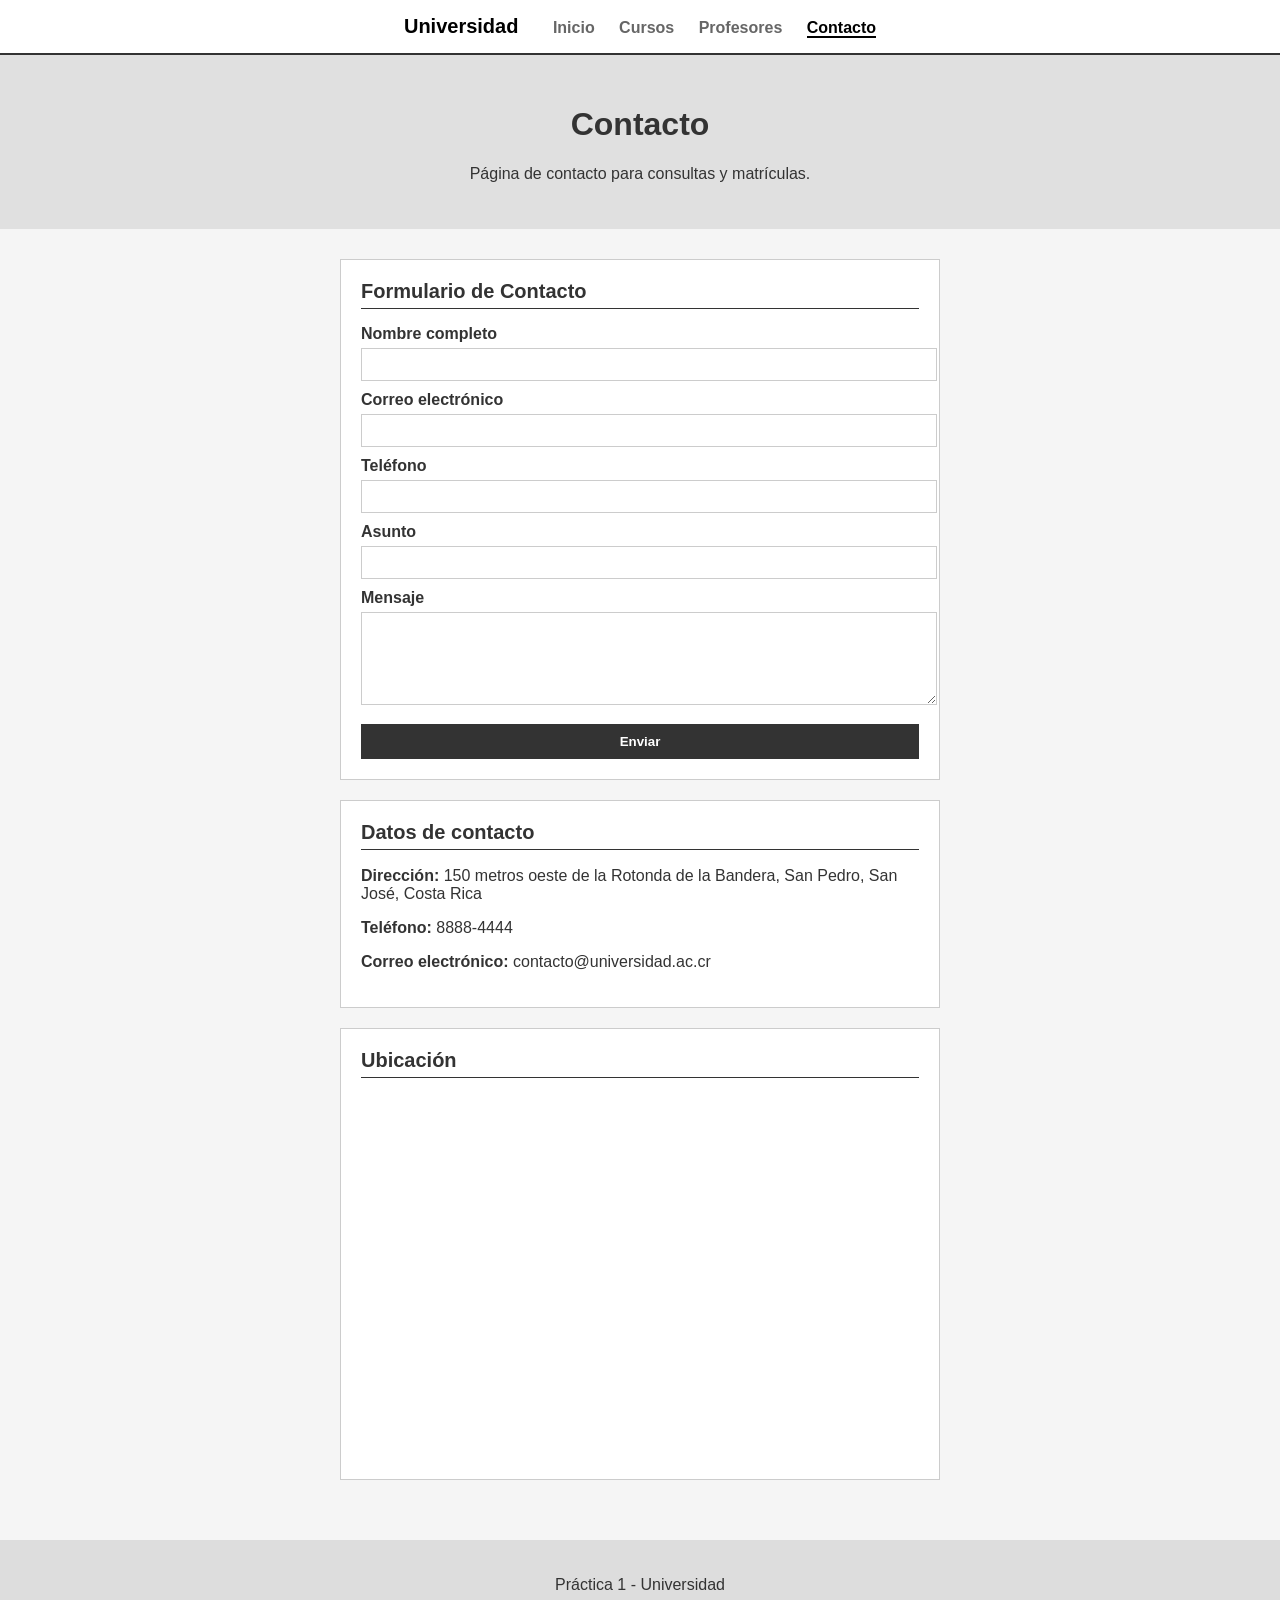
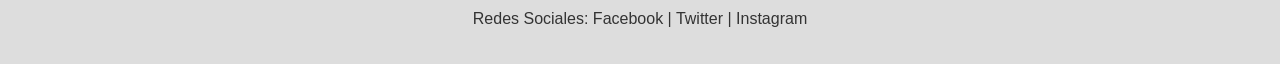
==== contacto.html @ cf50d500 "feat: add basic contact page Style: simple navbar Contact form and map were added" ====
<!DOCTYPE html>
<html lang="es">
<head>
    <meta charset="UTF-8">
    <meta name="viewport" content="width=device-width, initial-scale=1.0">
    <title>Contacto - Universidad</title>
    <link rel="stylesheet" href="css/style.css">
    <link rel="stylesheet" href="css/contacto.css">
</head>
<body>

    <nav class="navbar">
        <a href="index.html" class="brand">Universidad</a>
        <a href="index.html">Inicio</a>
        <a href="cursos.html">Cursos</a>
        <a href="profesores.html">Profesores</a>
        <a href="contacto.html" class="activo">Contacto</a>
    </nav>

    <header>
        <h1>Contacto</h1>
        <p>Página de contacto para consultas y matrículas.</p>
    </header>

    <main>
        <div class="formulario-seccion">
            <h2>Formulario de Contacto</h2>
            <form action="#" method="POST" id="form-contacto">
                <label for="nombre">Nombre completo</label>
                <input type="text" id="nombre" name="nombre" required>
                
                <label for="email">Correo electrónico</label>
                <input type="email" id="email" name="email" required>
                
                <label for="telefono">Teléfono</label>
                <input type="tel" id="telefono" name="telefono" required>
                
                <label for="asunto">Asunto</label>
                <input type="text" id="asunto" name="asunto" required>
                
                <label for="mensaje">Mensaje</label>
                <textarea id="mensaje" name="mensaje" rows="5" required></textarea>
                
                <button type="submit">Enviar</button>
            </form>
        </div>

        <div class="info-seccion">
            <h2>Datos de contacto</h2>
            <p><strong>Dirección:</strong> 150 metros oeste de la Rotonda de la Bandera, San Pedro, San José, Costa Rica</p>
            <p><strong>Teléfono:</strong> 8888-4444</p>
            <p><strong>Correo electrónico:</strong> contacto@universidad.ac.cr</p>
        </div>

        <div class="mapa-seccion">
            <h2>Ubicación</h2>
            <iframe 
                src="https://www.google.com/maps/embed?pb=!1m10!1m8!1m3!1d474.9958304537762!2d-84.05325166837632!3d9.939490818931827!3m2!1i1024!2i768!4f13.1!5e1!3m2!1ses!2scr!4v1780507958790!5m2!1ses!2scr" 
                width="100%" 
                height="350" 
                style="border:0;" 
                allowfullscreen="" 
                loading="lazy" 
                referrerpolicy="no-referrer-when-downgrade"
                title="Mapa de Ubicación">
            </iframe>
        </div>
    </main>

    <footer>
        <p>Práctica 1 - Universidad</p>
        <p>
            Redes Sociales: 
            <a href="#">Facebook</a> | 
            <a href="#">Twitter</a> | 
            <a href="#">Instagram</a>
        </p>
    </footer>

</body>
</html>
---- css/style.css ----
body {
    font-family: Arial, sans-serif;
    background-color: #f5f5f5;
    color: #333333;
    margin: 0;
    padding: 0;
}

.navbar {
    background-color: #ffffff;
    border-bottom: 2px solid #333333;
    padding: 15px;
    text-align: center;
}

.navbar a {
    color: #666666;
    text-decoration: none;
    margin: 0 10px;
    font-weight: bold;
}

.navbar a:hover {
    color: #000000;
}

.navbar a.activo {
    color: #000000;
    border-bottom: 2px solid #000000;
}

.navbar .brand {
    font-size: 1.25rem;
    color: #000000;
    margin-right: 20px;
}

footer {
    background-color: #dddddd;
    color: #333333;
    padding: 20px;
    text-align: center;
    margin-top: 30px;
}

footer a {
    color: #333333;
    text-decoration: none;
}

footer a:hover {
    text-decoration: underline;
}
---- css/contacto.css ----
header {
    background-color: #e0e0e0;
    text-align: center;
    padding: 30px 10px;
    margin-bottom: 20px;
}

main {
    max-width: 600px;
    margin: 0 auto;
    padding: 10px;
}

.formulario-seccion, .info-seccion, .mapa-seccion {
    background-color: #ffffff;
    border: 1px solid #cccccc;
    padding: 20px;
    margin-bottom: 20px;
}

h2 {
    font-size: 1.25rem;
    border-bottom: 1px solid #333333;
    padding-bottom: 5px;
    margin-top: 0;
}

label {
    display: block;
    margin-top: 10px;
    font-weight: bold;
}

input, textarea {
    width: 100%;
    padding: 8px;
    margin-top: 5px;
    border: 1px solid #cccccc;
}

button {
    width: 100%;
    padding: 10px;
    background-color: #333333;
    color: #ffffff;
    border: none;
    margin-top: 15px;
    font-weight: bold;
    cursor: pointer;
}

button:hover {
    background-color: #000000;
}

iframe {
    margin-top: 10px;
}
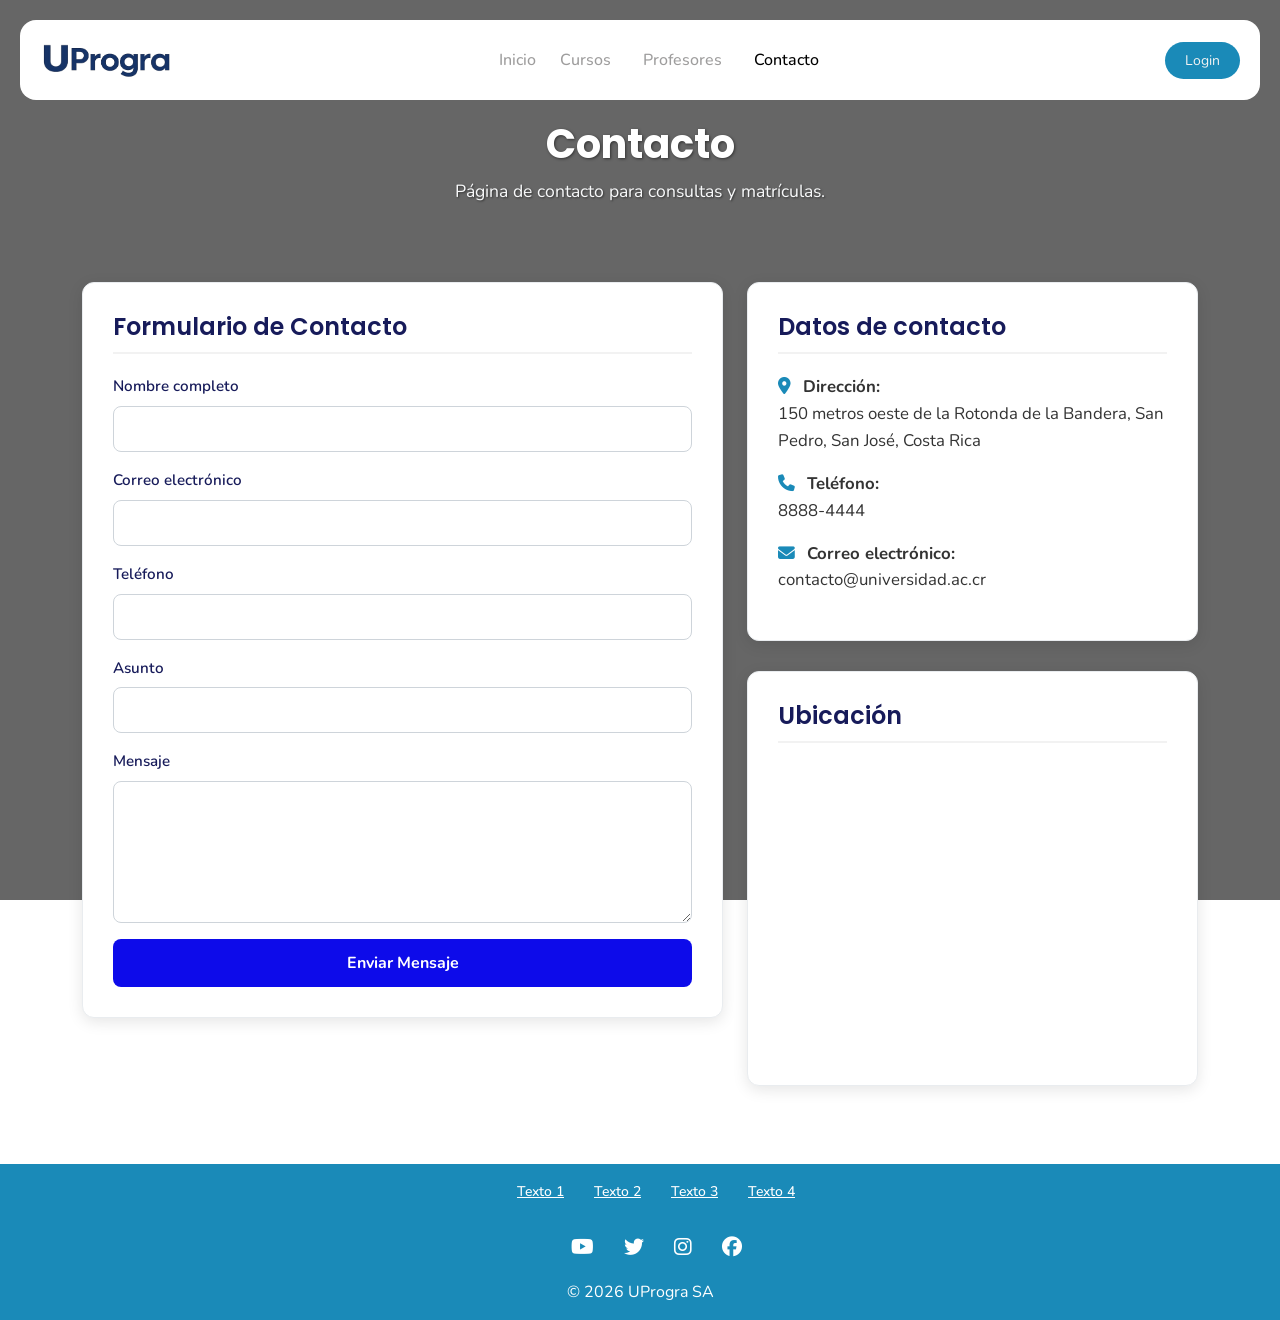
==== commit c35093dc: "Style: integrate style css" ====
--- a/contacto.html
+++ b/contacto.html
@@ -3,79 +3,150 @@
 <head>
     <meta charset="UTF-8">
     <meta name="viewport" content="width=device-width, initial-scale=1.0">
-    <title>Contacto - Universidad</title>
-    <link rel="stylesheet" href="css/style.css">
-    <link rel="stylesheet" href="css/contacto.css">
+    <title>Contacto - UProgra</title>
+    <link rel="preconnect" href="https://fonts.googleapis.com">
+    <link rel="preconnect" href="https://fonts.gstatic.com" crossorigin>
+    <link href="https://fonts.googleapis.com/css2?family=Nunito:wght@300;400;500;600;700&family=Poppins:wght@300;400;500;600;700&display=swap" rel="stylesheet">
+    <link href="https://cdn.jsdelivr.net/npm/bootstrap@5.3.8/dist/css/bootstrap.min.css" rel="stylesheet" integrity="sha384-sRIl4kxILFvY47J16cr9ZwB07vP4J8+LH7qKQnuqkuIAvNWLzeN8tE5YBujZqJLB" crossorigin="anonymous">
+    <link rel="stylesheet" href="https://cdnjs.cloudflare.com/ajax/libs/font-awesome/6.7.2/css/all.min.css">
+    <link href="css/style.css" rel="stylesheet">
+    <link href="css/contacto.css" rel="stylesheet">
 </head>
 <body>
-
-    <nav class="navbar">
-        <a href="index.html" class="brand">Universidad</a>
-        <a href="index.html">Inicio</a>
-        <a href="cursos.html">Cursos</a>
-        <a href="profesores.html">Profesores</a>
-        <a href="contacto.html" class="activo">Contacto</a>
+    <nav class="navbar navbar-expand-lg fixed-top">
+        <div class="container-fluid">
+            <a class="navbar-brand me-auto" href="index.html">
+                <img src="Recursos/img/logo.png" alt="Logo UProgra">
+            </a>
+            <div class="offcanvas offcanvas-end" tabindex="-1" id="offcanvasNavbar" aria-labelledby="offcanvasNavbarLabel">
+                <div class="offcanvas-header">
+                    <h5 class="offcanvas-title" id="offcanvasNavbarLabel">Menú</h5>
+                    <button type="button" class="btn-close" data-bs-dismiss="offcanvas" aria-label="Close"></button>
+                </div>
+                <div class="offcanvas-body">
+                    <ul class="navbar-nav justify-content-center flex-grow-1 pe-3">
+                        <li class="nav-item">
+                            <a class="nav-link" href="index.html">Inicio</a>
+                        </li>
+                        <li class="nav-item">
+                            <a class="nav-link mx-lg-2" href="cursos.html">Cursos</a>
+                        </li>
+                        <li class="nav-item">
+                            <a class="nav-link mx-lg-2" href="profesores.html">Profesores</a>
+                        </li>
+                        <li class="nav-item">
+                            <a class="nav-link mx-lg-2 active" aria-current="page" href="contacto.html">Contacto</a>
+                        </li>
+                    </ul>
+                </div>
+            </div>
+            <a href="#" class="login-button">Login</a>
+            <button class="navbar-toggler pe-0" type="button" data-bs-toggle="offcanvas" data-bs-target="#offcanvasNavbar" aria-controls="offcanvasNavbar">
+                <span class="navbar-toggler-icon"></span>
+            </button>
+        </div>
     </nav>
 
-    <header>
-        <h1>Contacto</h1>
-        <p>Página de contacto para consultas y matrículas.</p>
-    </header>
+    <main>
+        <header class="encabezado">
+            <h1>Contacto</h1>
+            <p>Página de contacto para consultas y matrículas.</p>
+        </header>
 
-    <main>
-        <div class="formulario-seccion">
-            <h2>Formulario de Contacto</h2>
-            <form action="#" method="POST" id="form-contacto">
-                <label for="nombre">Nombre completo</label>
-                <input type="text" id="nombre" name="nombre" required>
-                
-                <label for="email">Correo electrónico</label>
-                <input type="email" id="email" name="email" required>
-                
-                <label for="telefono">Teléfono</label>
-                <input type="tel" id="telefono" name="telefono" required>
-                
-                <label for="asunto">Asunto</label>
-                <input type="text" id="asunto" name="asunto" required>
-                
-                <label for="mensaje">Mensaje</label>
-                <textarea id="mensaje" name="mensaje" rows="5" required></textarea>
-                
-                <button type="submit">Enviar</button>
-            </form>
-        </div>
+        <section class="container my-5">
+            <div class="row g-4">
+                <div class="col-lg-7 col-md-12">
+                    <div class="formulario-seccion card-custom">
+                        <h2>Formulario de Contacto</h2>
+                        <form action="#" method="POST" id="form-contacto">
+                            <div class="mb-3">
+                                <label for="nombre" class="form-label">Nombre completo</label>
+                                <input type="text" class="form-control" id="nombre" name="nombre" required>
+                            </div>
+                            
+                            <div class="mb-3">
+                                <label for="email" class="form-label">Correo electrónico</label>
+                                <input type="email" class="form-control" id="email" name="email" required>
+                            </div>
+                            
+                            <div class="mb-3">
+                                <label for="telefono" class="form-label">Teléfono</label>
+                                <input type="tel" class="form-control" id="telefono" name="telefono" required>
+                            </div>
+                            
+                            <div class="mb-3">
+                                <label for="asunto" class="form-label">Asunto</label>
+                                <input type="text" class="form-control" id="asunto" name="asunto" required>
+                            </div>
+                            
+                            <div class="mb-3">
+                                <label for="mensaje" class="form-label">Mensaje</label>
+                                <textarea class="form-control" id="mensaje" name="mensaje" rows="5" required></textarea>
+                            </div>
+                            
+                            <button type="submit" class="btn-submit">Enviar Mensaje</button>
+                        </form>
+                    </div>
+                </div>
 
-        <div class="info-seccion">
-            <h2>Datos de contacto</h2>
-            <p><strong>Dirección:</strong> 150 metros oeste de la Rotonda de la Bandera, San Pedro, San José, Costa Rica</p>
-            <p><strong>Teléfono:</strong> 8888-4444</p>
-            <p><strong>Correo electrónico:</strong> contacto@universidad.ac.cr</p>
-        </div>
+                <div class="col-lg-5 col-md-12">
+                    <div class="info-seccion card-custom">
+                        <h2>Datos de contacto</h2>
+                        <p>
+                            <i class="fa-solid fa-location-dot me-2 text-color-accent"></i> 
+                            <strong>Dirección:</strong><br>
+                            150 metros oeste de la Rotonda de la Bandera, San Pedro, San José, Costa Rica
+                        </p>
+                        <p class="mt-3">
+                            <i class="fa-solid fa-phone me-2 text-color-accent"></i> 
+                            <strong>Teléfono:</strong><br>
+                            8888-4444
+                        </p>
+                        <p class="mt-3">
+                            <i class="fa-solid fa-envelope me-2 text-color-accent"></i> 
+                            <strong>Correo electrónico:</strong><br>
+                            contacto@universidad.ac.cr
+                        </p>
+                    </div>
 
-        <div class="mapa-seccion">
-            <h2>Ubicación</h2>
-            <iframe 
-                src="https://www.google.com/maps/embed?pb=!1m10!1m8!1m3!1d474.9958304537762!2d-84.05325166837632!3d9.939490818931827!3m2!1i1024!2i768!4f13.1!5e1!3m2!1ses!2scr!4v1780507958790!5m2!1ses!2scr" 
-                width="100%" 
-                height="350" 
-                style="border:0;" 
-                allowfullscreen="" 
-                loading="lazy" 
-                referrerpolicy="no-referrer-when-downgrade"
-                title="Mapa de Ubicación">
-            </iframe>
-        </div>
+                    <div class="mapa-seccion card-custom">
+                        <h2>Ubicación</h2>
+                        <div class="ratio ratio-4x3">
+                            <iframe src="https://www.google.com/maps/embed?pb=!1m10!1m8!1m3!1d474.9958304537762!2d-84.05325166837632!3d9.939490818931827!3m2!1i1024!2i768!4f13.1!5e1!3m2!1ses!2scr!4v1780507958790!5m2!1ses!2scr" style="border:0;" allowfullscreen="" loading="lazy" referrerpolicy="no-referrer-when-downgrade" title="Mapa de Ubicación"></iframe>
+                        </div>
+                    </div>
+                </div>
+            </div>
+        </section>
     </main>
 
     <footer>
-        <p>Práctica 1 - Universidad</p>
-        <p>
-            Redes Sociales: 
-            <a href="#">Facebook</a> | 
-            <a href="#">Twitter</a> | 
-            <a href="#">Instagram</a>
-        </p>
+        <div class="container">
+            <ul class="d-flex flex-row">
+                <li><a href="#">Texto 1</a></li>
+                <li><a href="#">Texto 2</a></li>
+                <li><a href="#">Texto 3</a></li>
+                <li><a href="#">Texto 4</a></li>
+            </ul>
+
+            <ul class="d-flex flex-row">
+                <li>
+                    <i class="fab fa-youtube"></i>
+                </li>
+                <li>
+                    <i class="fab fa-twitter"></i>
+                </li>
+                <li>
+                    <i class="fab fa-instagram"></i>
+                </li>
+                <li>
+                    <i class="fab fa-facebook"></i>
+                </li>
+            </ul>
+            <p>&copy; 2026 UProgra SA</p>
+        </div>
     </footer>
 
+    <script src="https://cdn.jsdelivr.net/npm/bootstrap@5.3.8/dist/js/bootstrap.bundle.min.js" integrity="sha384-FKyoEForCGlyvwx9Hj09JcYn3nv7wiPVlz7YYwJrWVcXK/BmnVDxM+D2scQbITxI" crossorigin="anonymous"></script>
 </body>
 </html>
--- a/css/style.css
+++ b/css/style.css
@@ -1,53 +1,153 @@
-body {
-    font-family: Arial, sans-serif;
-    background-color: #f5f5f5;
-    color: #333333;
-    margin: 0;
-    padding: 0;
+:root{
+    --color-1: #171B5A; /*Color principal*/
+    --color-2: #0D0BEA; /*Color de botones principales o enlaces destacados*/
+    --color-3: #195974; /*Color Navbar o secciones secundarias*/
+    --color-4: #1A8AB8; /*Color de hover, acentos, iconos y detalles*/
+    --color-5: #F2F2F2; /*Color de fondo*/
+    --color-6: #9e9d9d; /*Color de fondo*/
+
+    --font-titulos: 'Poppins', sans-serif;
+    --font-texto: 'Nunito', sans-serif;
 }
 
 .navbar {
-    background-color: #ffffff;
-    border-bottom: 2px solid #333333;
-    padding: 15px;
-    text-align: center;
+    background-color: white;
+    height: 80px;
+    margin: 20px;
+    border-radius: 16px;
+    padding: 0.5rem;
 }
 
-.navbar a {
-    color: #666666;
-    text-decoration: none;
-    margin: 0 10px;
-    font-weight: bold;
+.navbar-brand img{ 
+    height: 40px;
+    width: auto;
 }
 
-.navbar a:hover {
-    color: #000000;
+.navbar-brand img{
+    max-height: 60px;
 }
 
-.navbar a.activo {
-    color: #000000;
-    border-bottom: 2px solid #000000;
+.login-button {
+    background-color:var(--color-4);
+    color:var(--color-5);
+    font-size: 14px;
+    padding: 8px 20px;
+    border-radius: 50px;
+    text-decoration: none;
+    transition: 0.3s background-color;
 }
 
-.navbar .brand {
+.login-button:hover {
+    background-color: var(--color-3);
+}
+
+.navbar-toggler {
+    border: none;
     font-size: 1.25rem;
-    color: #000000;
-    margin-right: 20px;
+}
+
+.navbar-toggler:focus, .btn-close:focus{
+    box-shadow: none;
+    outline: none;
+    position: relative;
+}
+
+.nav-link {
+    color: var(--color-6);
+    font-weight: 500;
+    position: relative;
+}
+
+.nav-link:hover, .nav-link:active{
+    color: var(--color-3)
+}
+
+@media (min-width:991px) { /*Esto es para que la pagina no haga el efecto cuando esta pequena, es decir con el menu contraido*/
+    .nav-link::before {
+        content: "";
+        position: absolute;
+        bottom: 0;
+        left: 50%;
+        transform: translateX(-50%);
+        width: 0%;
+        height: 2px;
+        background-color: var(--color-3);
+        visibility: hidden;
+        transition: 0.3s ease-in-out;
+    }
+
+    .nav-link:hover::before,
+    .nav-link:active::before {
+        content: "";
+        width: 100%;
+        visibility: visible;
+    }
+
+    
+}
+
+body {
+    background-size: cover;
+    width: 100%;
+    min-height: 100vh;
+    display: flex;
+    flex-direction: column;
+}
+
+body::before {
+    content: "";
+    position: fixed;
+    inset: 0;
+
+    background:
+        linear-gradient(
+            rgba(0,0,0,0.6),
+            rgba(0,0,0,0.6)
+        ),
+        url("https://images.unsplash.com/photo-1646682941137-8da21ec3cf40?q=80&w=687&auto=format&fit=crop&ixlib=rb-4.1.0&ixid=M3wxMjA3fDB8MHxwaG90by1wYWdlfHx8fGVufDB8fHx8fA%3D%3D")
+        center center / cover no-repeat;
+
+    z-index: -1;
+}
+
+main {
+    flex: 1;
 }
 
 footer {
-    background-color: #dddddd;
-    color: #333333;
-    padding: 20px;
-    text-align: center;
-    margin-top: 30px;
+    color: white;
+    background-color: var(--color-4);
+}
+
+footer .container {
+    display: flex;
+    flex-direction: column;
+    align-items: center;
+}
+
+footer ul {
+    margin-bottom: 0%;
+    flex-wrap: wrap;
+    justify-content: center;
+    list-style: none;
+}
+
+footer li {
+    padding: 15px;
+    margin-bottom: 4px;
 }
 
 footer a {
-    color: #333333;
-    text-decoration: none;
+    font-size: 14px;
+    font-weight: 500;
+    color: white;
 }
 
-footer a:hover {
-    text-decoration: underline;
+footer i {
+    cursor: pointer;
+    font-size: 20px;
 }
+
+footer p {
+    text-align: center;
+}
--- a/css/contacto.css
+++ b/css/contacto.css
@@ -1,58 +1,94 @@
-header {
-    background-color: #e0e0e0;
-    text-align: center;
-    padding: 30px 10px;
-    margin-bottom: 20px;
+body {
+    font-family: var(--font-texto) !important;
 }
 
-main {
+h1, h2, h3, h4, h5, h6 {
+    font-family: var(--font-titulos) !important;
+}
+
+.encabezado {
+    text-align: center;
+    padding: 120px 20px 30px;
+}
+
+.encabezado h1 {
+    color: #ffffff;
+    font-size: 2.5rem;
+    font-weight: 700;
+    margin-bottom: 10px;
+    text-shadow: 1px 1px 3px rgba(0,0,0,0.5);
+}
+
+.encabezado p {
+    color: #f8f9fa;
+    font-size: 1.1rem;
     max-width: 600px;
     margin: 0 auto;
-    padding: 10px;
+    text-shadow: 1px 1px 2px rgba(0,0,0,0.5);
 }
 
-.formulario-seccion, .info-seccion, .mapa-seccion {
+.card-custom {
     background-color: #ffffff;
-    border: 1px solid #cccccc;
-    padding: 20px;
-    margin-bottom: 20px;
+    border: 1px solid #e9ecef;
+    border-radius: 12px;
+    padding: 30px;
+    box-shadow: 0 4px 15px rgba(0, 0, 0, 0.1);
+    margin-bottom: 30px;
 }
 
-h2 {
-    font-size: 1.25rem;
-    border-bottom: 1px solid #333333;
-    padding-bottom: 5px;
-    margin-top: 0;
+.card-custom h2 {
+    color: var(--color-1);
+    font-size: 1.5rem;
+    font-weight: 600;
+    margin-bottom: 20px;
+    border-bottom: 2px solid var(--color-5);
+    padding-bottom: 10px;
 }
 
-label {
-    display: block;
-    margin-top: 10px;
-    font-weight: bold;
+.form-label {
+    color: var(--color-1);
+    font-weight: 600;
+    font-size: 0.95rem;
 }
 
-input, textarea {
-    width: 100%;
-    padding: 8px;
-    margin-top: 5px;
-    border: 1px solid #cccccc;
+.form-control {
+    border: 1px solid #ced4da;
+    border-radius: 8px;
+    padding: 10px 12px;
 }
 
-button {
+.form-control:focus {
+    border-color: var(--color-4);
+    box-shadow: 0 0 0 0.25rem rgba(26, 138, 184, 0.25);
+}
+
+.btn-submit {
     width: 100%;
-    padding: 10px;
-    background-color: #333333;
+    padding: 12px;
+    background-color: var(--color-2);
     color: #ffffff;
     border: none;
-    margin-top: 15px;
-    font-weight: bold;
-    cursor: pointer;
+    border-radius: 8px;
+    font-weight: 700;
+    transition: background-color 0.3s ease;
 }
 
-button:hover {
-    background-color: #000000;
+.btn-submit:hover {
+    background-color: var(--color-1);
 }
 
-iframe {
-    margin-top: 10px;
+.text-color-accent {
+    color: var(--color-4);
 }
+
+.info-seccion p {
+    font-size: 1.05rem;
+    line-height: 1.6;
+    color: #333333;
+}
+
+.mapa-seccion iframe {
+    width: 100%;
+    height: 300px;
+    border-radius: 8px;
+}
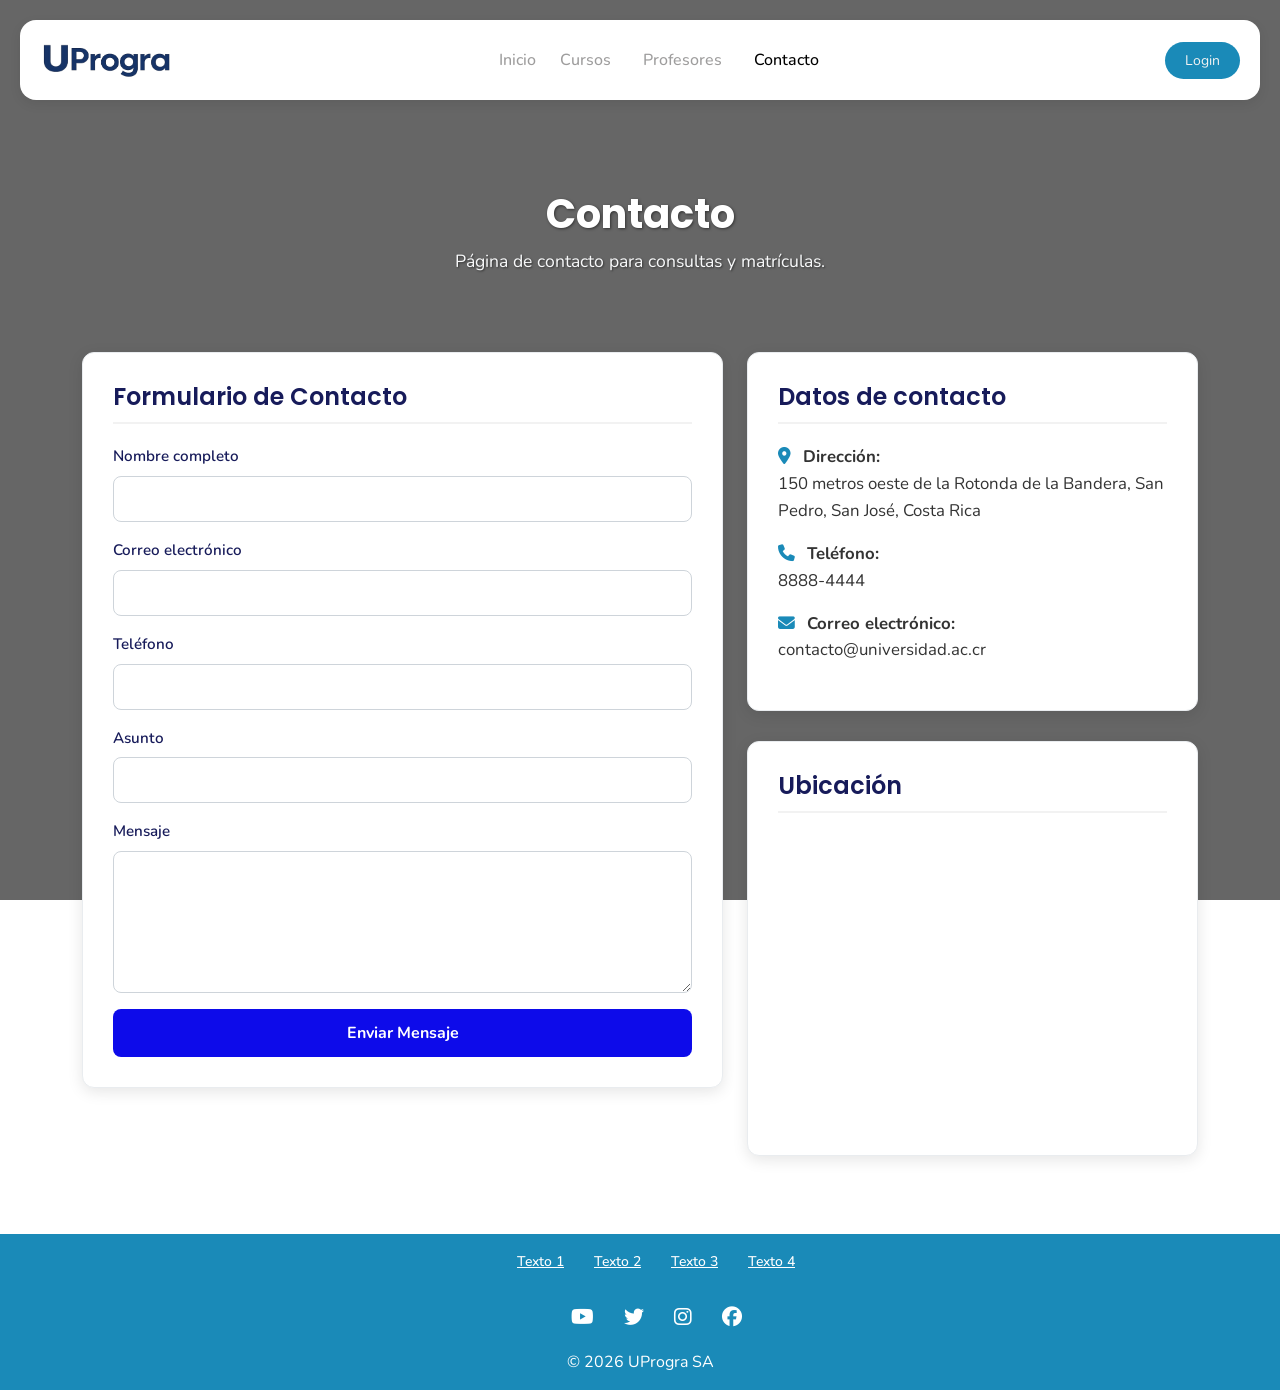
==== commit 6873cf48: "feat: add formulary logic Practica 2: Functional contact formulary" ====
--- a/contacto.html
+++ b/contacto.html
@@ -1,24 +1,30 @@
 <!DOCTYPE html>
 <html lang="es">
+
 <head>
     <meta charset="UTF-8">
     <meta name="viewport" content="width=device-width, initial-scale=1.0">
     <title>Contacto - UProgra</title>
     <link rel="preconnect" href="https://fonts.googleapis.com">
     <link rel="preconnect" href="https://fonts.gstatic.com" crossorigin>
-    <link href="https://fonts.googleapis.com/css2?family=Nunito:wght@300;400;500;600;700&family=Poppins:wght@300;400;500;600;700&display=swap" rel="stylesheet">
-    <link href="https://cdn.jsdelivr.net/npm/bootstrap@5.3.8/dist/css/bootstrap.min.css" rel="stylesheet" integrity="sha384-sRIl4kxILFvY47J16cr9ZwB07vP4J8+LH7qKQnuqkuIAvNWLzeN8tE5YBujZqJLB" crossorigin="anonymous">
+    <link
+        href="https://fonts.googleapis.com/css2?family=Nunito:wght@300;400;500;600;700&family=Poppins:wght@300;400;500;600;700&display=swap"
+        rel="stylesheet">
+    <link href="https://cdn.jsdelivr.net/npm/bootstrap@5.3.8/dist/css/bootstrap.min.css" rel="stylesheet"
+        integrity="sha384-sRIl4kxILFvY47J16cr9ZwB07vP4J8+LH7qKQnuqkuIAvNWLzeN8tE5YBujZqJLB" crossorigin="anonymous">
     <link rel="stylesheet" href="https://cdnjs.cloudflare.com/ajax/libs/font-awesome/6.7.2/css/all.min.css">
     <link href="css/style.css" rel="stylesheet">
     <link href="css/contacto.css" rel="stylesheet">
 </head>
+
 <body>
     <nav class="navbar navbar-expand-lg fixed-top">
         <div class="container-fluid">
             <a class="navbar-brand me-auto" href="index.html">
                 <img src="Recursos/img/logo.png" alt="Logo UProgra">
             </a>
-            <div class="offcanvas offcanvas-end" tabindex="-1" id="offcanvasNavbar" aria-labelledby="offcanvasNavbarLabel">
+            <div class="offcanvas offcanvas-end" tabindex="-1" id="offcanvasNavbar"
+                aria-labelledby="offcanvasNavbarLabel">
                 <div class="offcanvas-header">
                     <h5 class="offcanvas-title" id="offcanvasNavbarLabel">Menú</h5>
                     <button type="button" class="btn-close" data-bs-dismiss="offcanvas" aria-label="Close"></button>
@@ -41,7 +47,8 @@
                 </div>
             </div>
             <a href="#" class="login-button">Login</a>
-            <button class="navbar-toggler pe-0" type="button" data-bs-toggle="offcanvas" data-bs-target="#offcanvasNavbar" aria-controls="offcanvasNavbar">
+            <button class="navbar-toggler pe-0" type="button" data-bs-toggle="offcanvas"
+                data-bs-target="#offcanvasNavbar" aria-controls="offcanvasNavbar">
                 <span class="navbar-toggler-icon"></span>
             </button>
         </div>
@@ -62,29 +69,35 @@
                             <div class="mb-3">
                                 <label for="nombre" class="form-label">Nombre completo</label>
                                 <input type="text" class="form-control" id="nombre" name="nombre" required>
+                                <span id="error-nombre" class="mensaje-error"></span>
                             </div>
-                            
+
                             <div class="mb-3">
                                 <label for="email" class="form-label">Correo electrónico</label>
                                 <input type="email" class="form-control" id="email" name="email" required>
+                                <span id="error-email" class="mensaje-error"></span>
                             </div>
-                            
+
                             <div class="mb-3">
                                 <label for="telefono" class="form-label">Teléfono</label>
                                 <input type="tel" class="form-control" id="telefono" name="telefono" required>
+                                <span id="error-telefono" class="mensaje-error"></span>
                             </div>
-                            
+
                             <div class="mb-3">
                                 <label for="asunto" class="form-label">Asunto</label>
                                 <input type="text" class="form-control" id="asunto" name="asunto" required>
+                                <span id="error-asunto" class="mensaje-error"></span>
                             </div>
-                            
+
                             <div class="mb-3">
                                 <label for="mensaje" class="form-label">Mensaje</label>
                                 <textarea class="form-control" id="mensaje" name="mensaje" rows="5" required></textarea>
+                                <span id="error-mensaje" class="mensaje-error"></span>
                             </div>
-                            
+
                             <button type="submit" class="btn-submit">Enviar Mensaje</button>
+                            <div id="mensaje-exito" class="alerta-exito"></div>
                         </form>
                     </div>
                 </div>
@@ -93,17 +106,17 @@
                     <div class="info-seccion card-custom">
                         <h2>Datos de contacto</h2>
                         <p>
-                            <i class="fa-solid fa-location-dot me-2 text-color-accent"></i> 
+                            <i class="fa-solid fa-location-dot me-2 text-color-accent"></i>
                             <strong>Dirección:</strong><br>
                             150 metros oeste de la Rotonda de la Bandera, San Pedro, San José, Costa Rica
                         </p>
                         <p class="mt-3">
-                            <i class="fa-solid fa-phone me-2 text-color-accent"></i> 
+                            <i class="fa-solid fa-phone me-2 text-color-accent"></i>
                             <strong>Teléfono:</strong><br>
                             8888-4444
                         </p>
                         <p class="mt-3">
-                            <i class="fa-solid fa-envelope me-2 text-color-accent"></i> 
+                            <i class="fa-solid fa-envelope me-2 text-color-accent"></i>
                             <strong>Correo electrónico:</strong><br>
                             contacto@universidad.ac.cr
                         </p>
@@ -112,7 +125,10 @@
                     <div class="mapa-seccion card-custom">
                         <h2>Ubicación</h2>
                         <div class="ratio ratio-4x3">
-                            <iframe src="https://www.google.com/maps/embed?pb=!1m10!1m8!1m3!1d474.9958304537762!2d-84.05325166837632!3d9.939490818931827!3m2!1i1024!2i768!4f13.1!5e1!3m2!1ses!2scr!4v1780507958790!5m2!1ses!2scr" style="border:0;" allowfullscreen="" loading="lazy" referrerpolicy="no-referrer-when-downgrade" title="Mapa de Ubicación"></iframe>
+                            <iframe
+                                src="https://www.google.com/maps/embed?pb=!1m10!1m8!1m3!1d474.9958304537762!2d-84.05325166837632!3d9.939490818931827!3m2!1i1024!2i768!4f13.1!5e1!3m2!1ses!2scr!4v1780507958790!5m2!1ses!2scr"
+                                style="border:0;" allowfullscreen="" loading="lazy"
+                                referrerpolicy="no-referrer-when-downgrade" title="Mapa de Ubicación"></iframe>
                         </div>
                     </div>
                 </div>
@@ -147,6 +163,10 @@
         </div>
     </footer>
 
-    <script src="https://cdn.jsdelivr.net/npm/bootstrap@5.3.8/dist/js/bootstrap.bundle.min.js" integrity="sha384-FKyoEForCGlyvwx9Hj09JcYn3nv7wiPVlz7YYwJrWVcXK/BmnVDxM+D2scQbITxI" crossorigin="anonymous"></script>
+    <script src="https://cdn.jsdelivr.net/npm/bootstrap@5.3.8/dist/js/bootstrap.bundle.min.js"
+        integrity="sha384-FKyoEForCGlyvwx9Hj09JcYn3nv7wiPVlz7YYwJrWVcXK/BmnVDxM+D2scQbITxI"
+        crossorigin="anonymous"></script>
+    <script src="js/contacto.js"></script>
 </body>
-</html>
+
+</html>
--- a/css/style.css
+++ b/css/style.css
@@ -16,6 +16,7 @@
     margin: 20px;
     border-radius: 16px;
     padding: 0.5rem;
+    box-shadow: 0 4px 12px rgba(0, 0, 0, 0.08);
 }
 
 .navbar-brand img{ 
@@ -87,6 +88,8 @@
 }
 
 body {
+    padding-top: 70px; ;
+    
     background-size: cover;
     width: 100%;
     min-height: 100vh;
--- a/css/contacto.css
+++ b/css/contacto.css
@@ -92,3 +92,21 @@
     height: 300px;
     border-radius: 8px;
 }
+
+.mensaje-error {
+    color: red;
+    font-size: 12px;
+    display: block;
+    margin-top: 5px;
+}
+
+.alerta-exito {
+    display: none;
+    background-color: #d4edda;
+    color: #155724;
+    padding: 15px;
+    margin-top: 20px;
+    border: 1px solid #c3e6cb;
+    border-radius: 4px;
+    text-align: center;
+}
